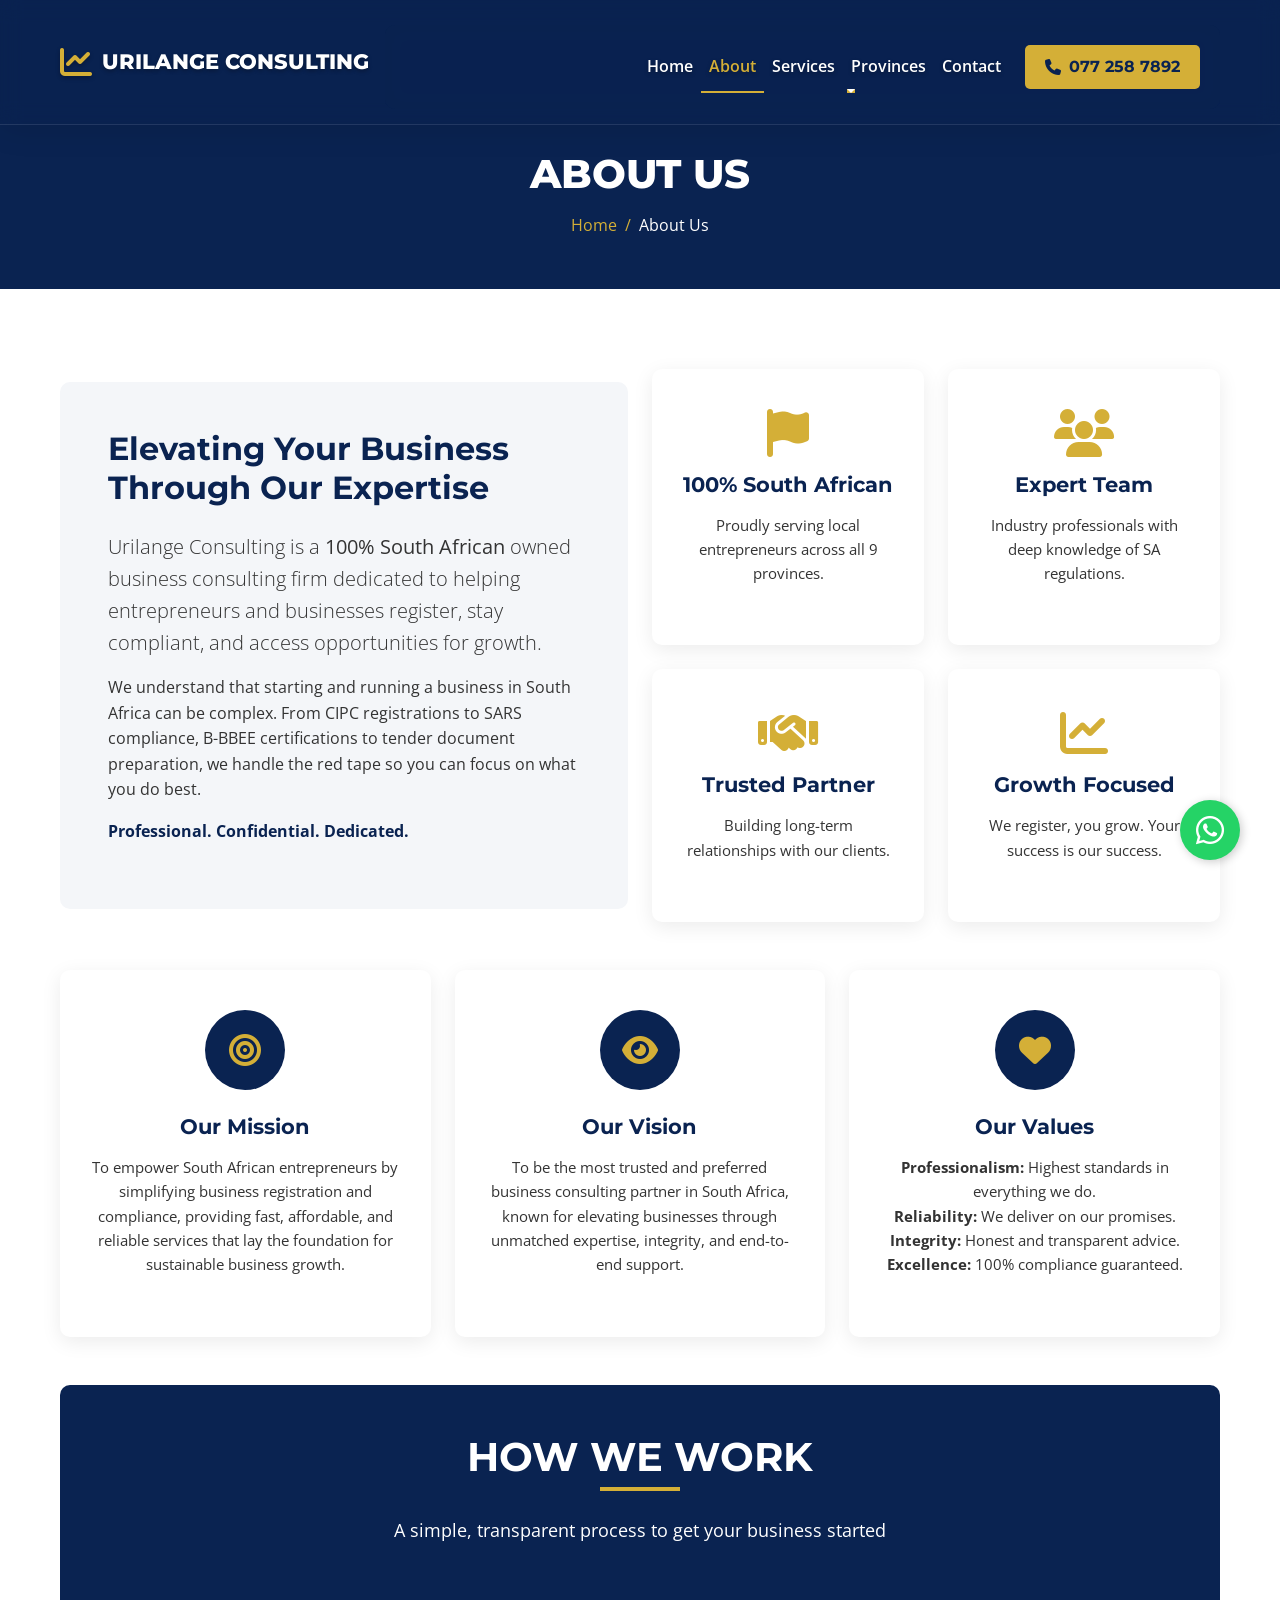
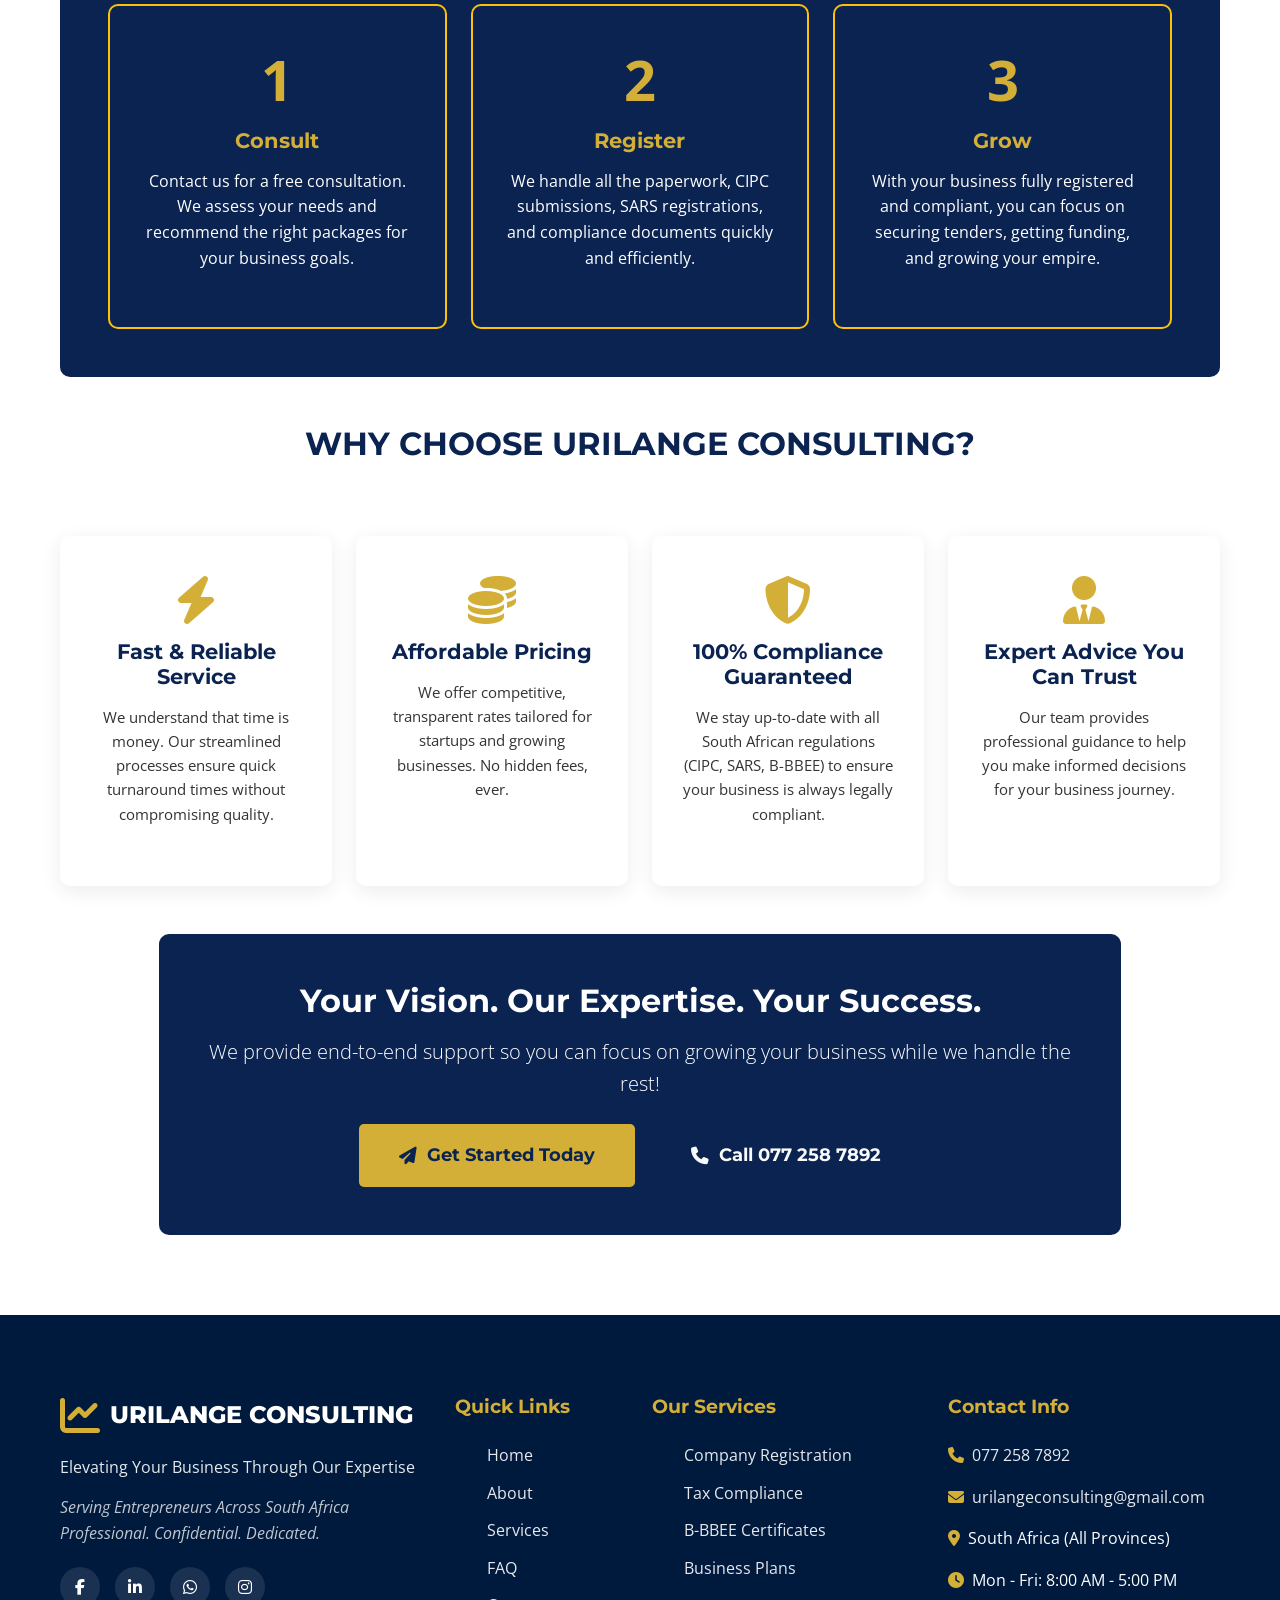
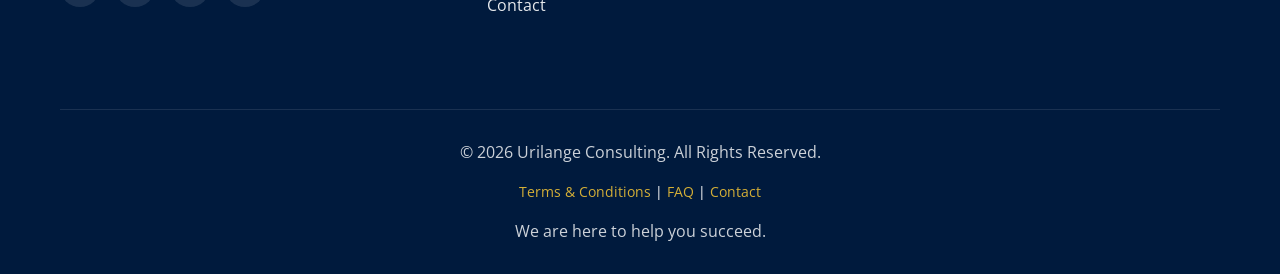
==== about.html @ 503725c0 "please update the demo website" ====
<!DOCTYPE html>
<html lang="en">
<head>
    <meta charset="UTF-8">
    <meta name="viewport" content="width=device-width, initial-scale=1.0">
    <meta name="description" content="About Urilange Consulting - 100% South African business registration experts. We help entrepreneurs start their businesses the right way with professional, reliable, and trusted services.">
    <meta name="keywords" content="about Urilange Consulting, South African business consultants, CIPC registration experts, business compliance South Africa, company registration history">
    <meta name="author" content="Urilange Consulting">
    <meta property="og:title" content="About Us | Urilange Consulting - Elevating Your Business">
    <meta property="og:description" content="100% South African. Professional. Reliable. Trusted. Learn how Urilange Consulting helps entrepreneurs start and grow their businesses.">
    <meta property="og:type" content="website">
    <meta property="og:url" content="https://www.urilangeconsulting.co.za/about.html">
    <link rel="canonical" href="https://www.urilangeconsulting.co.za/about.html">
    <title>About Us | Urilange Consulting - Elevating Your Business Through Expertise</title>
    <link href="https://fonts.googleapis.com/css2?family=Montserrat:wght@400;600;700;800&family=Open+Sans:wght@400;600&display=swap" rel="stylesheet">
    <link rel="stylesheet" href="css/bootstrap.min.css">
    <link rel="stylesheet" href="css/animate.min.css">
    <link rel="stylesheet" href="https://cdnjs.cloudflare.com/ajax/libs/font-awesome/6.4.0/css/all.min.css">
    <link rel="stylesheet" href="css/style.css">
</head>
<body>
    <!-- Navigation -->
    <nav class="navbar navbar-expand-lg fixed-top">
        <div class="container">
            <a class="navbar-brand" href="index.html">
                <i class="fas fa-chart-line"></i>
                URILANGE CONSULTING
            </a>
            <button class="navbar-toggler" type="button" data-bs-toggle="collapse" data-bs-target="#navbarNav">
                <span class="navbar-toggler-icon" style="filter: invert(1);"></span>
            </button>
            <div class="collapse navbar-collapse" id="navbarNav">
                <ul class="navbar-nav ms-auto align-items-center">
                    <li class="nav-item"><a class="nav-link" href="index.html">Home</a></li>
                    <li class="nav-item"><a class="nav-link active" href="about.html">About</a></li>
                    <li class="nav-item"><a class="nav-link" href="services.html">Services</a></li>
                    <li class="nav-item dropdown">
                        <a class="nav-link dropdown-toggle" href="#" role="button" data-bs-toggle="dropdown">Provinces</a>
                        <ul class="dropdown-menu">
                            <li><a class="dropdown-item" href="provinces/eastern-cape.html">Eastern Cape</a></li>
                            <li><a class="dropdown-item" href="provinces/free-state.html">Free State</a></li>
                            <li><a class="dropdown-item" href="provinces/gauteng.html">Gauteng</a></li>
                            <li><a class="dropdown-item" href="provinces/kwazulu-natal.html">KwaZulu-Natal</a></li>
                            <li><a class="dropdown-item" href="provinces/limpopo.html">Limpopo</a></li>
                            <li><a class="dropdown-item" href="provinces/mpumalanga.html">Mpumalanga</a></li>
                            <li><a class="dropdown-item" href="provinces/northern-cape.html">Northern Cape</a></li>
                            <li><a class="dropdown-item" href="provinces/north-west.html">North West</a></li>
                            <li><a class="dropdown-item" href="provinces/western-cape.html">Western Cape</a></li>
                        </ul>
                    </li>
                    <li class="nav-item"><a class="nav-link" href="contact.html">Contact</a></li>
                    <li class="nav-item ms-lg-3">
                        <a href="tel:0772587892" class="btn btn-gold"><i class="fas fa-phone"></i> 077 258 7892</a>
                    </li>
                </ul>
            </div>
        </div>
    </nav>

    <!-- Breadcrumb Section -->
    <section class="breadcrumb-section">
        <div class="container">
            <h1>ABOUT US</h1>
            <nav aria-label="breadcrumb">
                <ol class="breadcrumb">
                    <li class="breadcrumb-item"><a href="index.html">Home</a></li>
                    <li class="breadcrumb-item active">About Us</li>
                </ol>
            </nav>
        </div>
    </section>

    <!-- Our Story Section -->
    <section class="page-content">
        <div class="container">
            <div class="row align-items-center mb-5">
                <div class="col-lg-6 wow fadeInLeft">
                    <div class="bg-light p-5 rounded h-100 d-flex flex-column justify-content-center">
                        <h2 class="text-primary mb-4">Elevating Your Business Through Our Expertise</h2>
                        <p class="lead mb-3">Urilange Consulting is a <strong>100% South African</strong> owned business consulting firm dedicated to helping entrepreneurs and businesses register, stay compliant, and access opportunities for growth.</p>
                        <p class="mb-3">We understand that starting and running a business in South Africa can be complex. From CIPC registrations to SARS compliance, B-BBEE certifications to tender document preparation, we handle the red tape so you can focus on what you do best.</p>
                        <p class="fw-bold text-primary">Professional. Confidential. Dedicated.</p>
                    </div>
                </div>
                <div class="col-lg-6 wow fadeInRight">
                    <div class="row g-4">
                        <div class="col-6">
                            <div class="service-card text-center h-100">
                                <i class="fas fa-flag fa-3x text-warning mb-3"></i>
                                <h4>100% South African</h4>
                                <p class="small">Proudly serving local entrepreneurs across all 9 provinces.</p>
                            </div>
                        </div>
                        <div class="col-6">
                            <div class="service-card text-center h-100">
                                <i class="fas fa-users fa-3x text-warning mb-3"></i>
                                <h4>Expert Team</h4>
                                <p class="small">Industry professionals with deep knowledge of SA regulations.</p>
                            </div>
                        </div>
                        <div class="col-6">
                            <div class="service-card text-center h-100">
                                <i class="fas fa-handshake fa-3x text-warning mb-3"></i>
                                <h4>Trusted Partner</h4>
                                <p class="small">Building long-term relationships with our clients.</p>
                            </div>
                        </div>
                        <div class="col-6">
                            <div class="service-card text-center h-100">
                                <i class="fas fa-chart-line fa-3x text-warning mb-3"></i>
                                <h4>Growth Focused</h4>
                                <p class="small">We register, you grow. Your success is our success.</p>
                            </div>
                        </div>
                    </div>
                </div>
            </div>

            <!-- Mission, Vision, Values -->
            <div class="row g-4 mb-5">
                <div class="col-lg-4 wow fadeInUp" data-wow-delay="0.1s">
                    <div class="service-card h-100 text-center">
                        <div class="service-icon mx-auto">
                            <i class="fas fa-bullseye"></i>
                        </div>
                        <h3>Our Mission</h3>
                        <p>To empower South African entrepreneurs by simplifying business registration and compliance, providing fast, affordable, and reliable services that lay the foundation for sustainable business growth.</p>
                    </div>
                </div>
                <div class="col-lg-4 wow fadeInUp" data-wow-delay="0.2s">
                    <div class="service-card h-100 text-center">
                        <div class="service-icon mx-auto">
                            <i class="fas fa-eye"></i>
                        </div>
                        <h3>Our Vision</h3>
                        <p>To be the most trusted and preferred business consulting partner in South Africa, known for elevating businesses through unmatched expertise, integrity, and end-to-end support.</p>
                    </div>
                </div>
                <div class="col-lg-4 wow fadeInUp" data-wow-delay="0.3s">
                    <div class="service-card h-100 text-center">
                        <div class="service-icon mx-auto">
                            <i class="fas fa-heart"></i>
                        </div>
                        <h3>Our Values</h3>
                        <p><strong>Professionalism:</strong> Highest standards in everything we do.<br><strong>Reliability:</strong> We deliver on our promises.<br><strong>Integrity:</strong> Honest and transparent advice.<br><strong>Excellence:</strong> 100% compliance guaranteed.</p>
                    </div>
                </div>
            </div>

            <!-- How It Works -->
            <div class="why-us-section rounded p-5 mb-5 wow fadeInUp">
                <div class="section-header">
                    <h2>HOW WE WORK</h2>
                    <p class="text-white">A simple, transparent process to get your business started</p>
                </div>
                <div class="row g-4">
                    <div class="col-md-4 text-center">
                        <div class="feature-box bg-transparent border-warning">
                            <span class="display-4 fw-bold text-warning">1</span>
                            <h3 class="mt-3">Consult</h3>
                            <p>Contact us for a free consultation. We assess your needs and recommend the right packages for your business goals.</p>
                        </div>
                    </div>
                    <div class="col-md-4 text-center">
                        <div class="feature-box bg-transparent border-warning">
                            <span class="display-4 fw-bold text-warning">2</span>
                            <h3 class="mt-3">Register</h3>
                            <p>We handle all the paperwork, CIPC submissions, SARS registrations, and compliance documents quickly and efficiently.</p>
                        </div>
                    </div>
                    <div class="col-md-4 text-center">
                        <div class="feature-box bg-transparent border-warning">
                            <span class="display-4 fw-bold text-warning">3</span>
                            <h3 class="mt-3">Grow</h3>
                            <p>With your business fully registered and compliant, you can focus on securing tenders, getting funding, and growing your empire.</p>
                        </div>
                    </div>
                </div>
            </div>

            <!-- Why Choose Us (Poster Pillars) -->
            <div class="row g-4 mb-5">
                <div class="col-12 text-center wow fadeInUp">
                    <h2 class="text-primary mb-5">WHY CHOOSE URILANGE CONSULTING?</h2>
                </div>
                <div class="col-lg-3 col-md-6 wow fadeInUp" data-wow-delay="0.1s">
                    <div class="service-card h-100">
                        <i class="fas fa-bolt fa-3x text-warning mb-3"></i>
                        <h4>Fast & Reliable Service</h4>
                        <p>We understand that time is money. Our streamlined processes ensure quick turnaround times without compromising quality.</p>
                    </div>
                </div>
                <div class="col-lg-3 col-md-6 wow fadeInUp" data-wow-delay="0.2s">
                    <div class="service-card h-100">
                        <i class="fas fa-coins fa-3x text-warning mb-3"></i>
                        <h4>Affordable Pricing</h4>
                        <p>We offer competitive, transparent rates tailored for startups and growing businesses. No hidden fees, ever.</p>
                    </div>
                </div>
                <div class="col-lg-3 col-md-6 wow fadeInUp" data-wow-delay="0.3s">
                    <div class="service-card h-100">
                        <i class="fas fa-shield-alt fa-3x text-warning mb-3"></i>
                        <h4>100% Compliance Guaranteed</h4>
                        <p>We stay up-to-date with all South African regulations (CIPC, SARS, B-BBEE) to ensure your business is always legally compliant.</p>
                    </div>
                </div>
                <div class="col-lg-3 col-md-6 wow fadeInUp" data-wow-delay="0.4s">
                    <div class="service-card h-100">
                        <i class="fas fa-user-tie fa-3x text-warning mb-3"></i>
                        <h4>Expert Advice You Can Trust</h4>
                        <p>Our team provides professional guidance to help you make informed decisions for your business journey.</p>
                    </div>
                </div>
            </div>

            <!-- CTA Banner -->
            <div class="row">
                <div class="col-lg-10 mx-auto text-center wow fadeInUp">
                    <div class="bg-primary text-white p-5 rounded">
                        <h2 class="mb-3">Your Vision. Our Expertise. Your Success.</h2>
                        <p class="lead mb-4">We provide end-to-end support so you can focus on growing your business while we handle the rest!</p>
                        <div class="d-flex justify-content-center gap-3 flex-wrap">
                            <a href="contact.html" class="btn btn-gold btn-lg">
                                <i class="fas fa-paper-plane"></i> Get Started Today
                            </a>
                            <a href="tel:0772587892" class="btn btn-outline-light btn-lg">
                                <i class="fas fa-phone"></i> Call 077 258 7892
                            </a>
                        </div>
                    </div>
                </div>
            </div>
        </div>
    </section>

    <!-- Footer -->
<footer class="footer">
    <div class="container">
        <div class="row">
            <div class="col-lg-4 col-md-6 mb-4 mb-lg-0">
                <div class="footer-logo">
                    <i class="fas fa-chart-line"></i>
                    URILANGE CONSULTING
                </div>
                <p>Elevating Your Business Through Our Expertise</p>
                <p class="fst-italic opacity-75">Serving Entrepreneurs Across South Africa<br>Professional. Confidential. Dedicated.</p>
                <div class="social-links">
                    <a href="#"><i class="fab fa-facebook-f"></i></a>
                    <a href="#"><i class="fab fa-linkedin-in"></i></a>
                    <a href="#"><i class="fab fa-whatsapp"></i></a>
                    <a href="#"><i class="fab fa-instagram"></i></a>
                </div>
            </div>
            <div class="col-lg-2 col-md-6 mb-4 mb-lg-0">
                <h4>Quick Links</h4>
                <ul>
                    <li><a href="index.html">Home</a></li>
                    <li><a href="about.html">About</a></li>
                    <li><a href="services.html">Services</a></li>
                    <li><a href="faq.html">FAQ</a></li>
                    <li><a href="contact.html">Contact</a></li>
                </ul>
            </div>
            <div class="col-lg-3 col-md-6 mb-4 mb-lg-0">
                <h4>Our Services</h4>
                <ul>
                    <li><a href="services.html">Company Registration</a></li>
                    <li><a href="services.html">Tax Compliance</a></li>
                    <li><a href="services.html">B-BBEE Certificates</a></li>
                    <li><a href="services.html">Business Plans</a></li>
                </ul>
            </div>
            <div class="col-lg-3 col-md-6">
                <h4>Contact Info</h4>
                <ul class="list-unstyled">
                    <li class="mb-3"><i class="fas fa-phone text-warning me-2"></i><a href="tel:0772587892" class="text-white">077 258 7892</a></li>
                    <li class="mb-3"><i class="fas fa-envelope text-warning me-2"></i><a href="mailto:urilangeconsulting@gmail.com" class="text-white">urilangeconsulting@gmail.com</a></li>
                    <li class="mb-3"><i class="fas fa-map-marker-alt text-warning me-2"></i><span>South Africa (All Provinces)</span></li>
                    <li><i class="fas fa-clock text-warning me-2"></i><span>Mon - Fri: 8:00 AM - 5:00 PM</span></li>
                </ul>
            </div>
        </div>
        <div class="footer-bottom">
            <p>&copy; 2026 Urilange Consulting. All Rights Reserved.</p>
            <div class="footer-legal-links">
                <a href="terms.html">Terms & Conditions</a> | 
                <a href="faq.html">FAQ</a> | 
                <a href="contact.html">Contact</a>
            </div>
            <p class="mb-0">We are here to help you succeed.</p>
        </div>
    </div>
</footer>

<!-- Floating WhatsApp Button -->
<a href="https://wa.me/27772587892" class="whatsapp-float" target="_blank" rel="noopener noreferrer" aria-label="Chat on WhatsApp">
    <i class="fab fa-whatsapp"></i>
</a>

    <script src="js/bootstrap.bundle.min.js"></script>
    <script src="js/wow.min.js"></script>
    <script src="js/main.js"></script>
</body>
</html>
---- css/style.css ----
/* ===== CSS VARIABLES ===== */
:root {
    --primary-blue: #0A2351;
    --dark-blue: #001a3d;
    --light-blue: #1a4a8d;
    --gold: #D4AF37;
    --gold-light: #F2A900;
    --white: #FFFFFF;
    --light-gray: #F4F6F9;
    --dark-gray: #1a1a1a;
    --text-gray: #333333;
    --transition: all 0.3s ease;
}

/* ===== RESET & BASE STYLES ===== */
* {
    margin: 0;
    padding: 0;
    box-sizing: border-box;
}

html {
    scroll-behavior: smooth;
}

body {
    font-family: 'Open Sans', sans-serif;
    color: var(--text-gray);
    line-height: 1.6;
    overflow-x: hidden;
}

h1, h2, h3, h4, h5, h6 {
    font-family: 'Montserrat', sans-serif;
    font-weight: 700;
    line-height: 1.2;
}

a {
    text-decoration: none;
    color: inherit;
    transition: var(--transition);
}

img {
    max-width: 100%;
    height: auto;
}

.container {
    max-width: 1200px;
    margin: 0 auto;
    padding: 0 20px;
}

/* ===== GLASS NAVIGATION BAR ===== */
.navbar {
    position: fixed;
    top: 0;
    left: 0;
    right: 0;
    background: rgba(10, 35, 81, 0.3);
    backdrop-filter: blur(10px);
    -webkit-backdrop-filter: blur(10px);
    border-bottom: 1px solid rgba(255, 255, 255, 0.1);
    padding: 15px 0;
    z-index: 1000;
    box-shadow: 0 4px 30px rgba(0, 0, 0, 0.1);
    transition: all 0.3s ease;
}

.navbar.scrolled {
    background: rgba(10, 35, 81, 0.85);
    backdrop-filter: blur(15px);
    -webkit-backdrop-filter: blur(15px);
    padding: 10px 0;
    box-shadow: 0 4px 30px rgba(0, 0, 0, 0.2);
}

.navbar .container {
    display: flex;
    justify-content: space-between;
    align-items: center;
}

.navbar .navbar-brand,
.navbar .nav-link {
    color: var(--white) !important;
    text-shadow: 0 2px 4px rgba(0, 0, 0, 0.3);
    font-weight: 600;
    transition: var(--transition);
    position: relative;
}

.navbar .navbar-brand {
    display: flex;
    align-items: center;
    gap: 10px;
    font-family: 'Montserrat', sans-serif;
    font-weight: 800;
    font-size: 1.3rem;
}

.navbar .navbar-brand i {
    color: var(--gold);
    font-size: 2rem;
}

.navbar .nav-link:hover,
.navbar .nav-link.active {
    color: var(--gold) !important;
}

.navbar .nav-link::after {
    content: '';
    position: absolute;
    bottom: -5px;
    left: 0;
    width: 0;
    height: 2px;
    background: var(--gold);
    transition: var(--transition);
}

.navbar .nav-link:hover::after,
.navbar .nav-link.active::after {
    width: 100%;
}

.navbar .btn-gold {
    background: var(--gold);
    color: var(--primary-blue) !important;
    padding: 10px 20px;
    border-radius: 5px;
    font-weight: 700;
    display: flex;
    align-items: center;
    gap: 8px;
    transition: var(--transition);
    text-shadow: none;
}

.navbar .btn-gold:hover {
    background: var(--gold-light);
    transform: translateY(-2px);
}

.navbar .navbar-toggler {
    border: none;
    padding: 0;
}

.navbar .navbar-toggler:focus {
    box-shadow: none;
}

.navbar-collapse {
    background: rgba(10, 35, 81, 0.95);
    backdrop-filter: blur(10px);
    -webkit-backdrop-filter: blur(10px);
    border-radius: 10px;
    margin-top: 10px;
    padding: 20px;
}

.nav-links {
    display: flex;
    list-style: none;
    gap: 30px;
    margin: 0;
    padding: 0;
}

/* ===== HERO SECTION ===== */
.hero-section {
    position: relative;
    min-height: 100vh;
    display: flex;
    align-items: center;
    justify-content: center;
    overflow: hidden;
    padding: 120px 0 80px;
}

.hero-video {
    position: absolute;
    top: 0;
    left: 0;
    width: 100%;
    height: 100%;
    object-fit: cover;
    z-index: -2;
}

.hero-overlay {
    position: absolute;
    top: 0;
    left: 0;
    width: 100%;
    height: 100%;
    background: linear-gradient(135deg, rgba(10, 35, 81, 0.95) 0%, rgba(0, 26, 61, 0.9) 100%);
    z-index: -1;
}

.hero-content {
    text-align: center;
    color: var(--white);
    padding: 20px;
    max-width: 900px;
    animation: fadeInUp 1s ease;
}

.hero-badge {
    display: inline-flex;
    align-items: center;
    gap: 10px;
    background: rgba(212, 175, 55, 0.2);
    border: 2px solid var(--gold);
    padding: 8px 20px;
    border-radius: 50px;
    margin-bottom: 30px;
    font-weight: 700;
    font-size: 0.9rem;
}

.flag-icon {
    width: 30px;
    border-radius: 50%;
}

.hero-title {
    font-size: 3.5rem;
    font-weight: 800;
    margin-bottom: 20px;
    text-transform: uppercase;
    line-height: 1.2;
}

.text-blue {
    color: var(--white);
}

.text-gold {
    color: var(--gold);
}

.hero-subtitle {
    font-size: 1.8rem;
    font-weight: 600;
    color: var(--gold);
    margin-bottom: 15px;
}

.hero-tagline {
    font-size: 1.2rem;
    margin-bottom: 40px;
    opacity: 0.9;
}

.hero-buttons {
    display: flex;
    gap: 20px;
    justify-content: center;
    flex-wrap: wrap;
}

.hero-stats {
    display: flex;
    gap: 40px;
    margin-top: 50px;
    flex-wrap: wrap;
    justify-content: center;
}

.stat-item {
    text-align: center;
}

.stat-number {
    font-size: 2.5rem;
    font-weight: 800;
    color: var(--gold);
    display: block;
}

.stat-label {
    font-size: 0.9rem;
    opacity: 0.9;
}

.hero-scroll {
    position: absolute;
    bottom: 30px;
    left: 50%;
    transform: translateX(-50%);
    animation: bounce 2s infinite;
}

.hero-scroll i {
    color: var(--gold);
    font-size: 2rem;
}

/* ===== BREADCRUMB SECTION ===== */
.breadcrumb-section {
    background: var(--primary-blue);
    padding: 150px 0 50px;
    color: var(--white);
    text-align: center;
    position: relative;
    background-size: cover;
    background-position: center;
    background-attachment: fixed;
}

.breadcrumb-section h1 {
    font-size: 2.5rem;
    margin-bottom: 15px;
    font-weight: 800;
}

.breadcrumb {
    justify-content: center;
    margin-bottom: 0;
    background: transparent;
    padding: 0;
}

.breadcrumb-item a {
    color: var(--gold);
}

.breadcrumb-item.active {
    color: var(--white);
}

.breadcrumb-item + .breadcrumb-item::before {
    color: var(--gold);
}

/* ===== PROVINCE COAT OF ARMS BADGES ===== */
.province-coat-of-arms {
    width: 120px;
    height: 120px;
    object-fit: contain;
    margin: 0 auto 20px;
    display: block;
    filter: drop-shadow(0 4px 6px rgba(0,0,0,0.1));
    transition: var(--transition);
}

.province-coat-of-arms:hover {
    transform: scale(1.05);
    filter: drop-shadow(0 8px 12px rgba(0,0,0,0.2));
}

.province-header-badge {
    display: flex;
    align-items: center;
    justify-content: center;
    gap: 20px;
    margin-bottom: 30px;
    flex-wrap: wrap;
}

.province-header-badge img {
    width: 80px;
    height: 80px;
    object-fit: contain;
}

.province-header-badge h2 {
    font-size: 2rem;
    color: var(--primary-blue);
    margin: 0;
}

/* ===== TRUST BANNER ===== */
.trust-banner {
    background: var(--gold);
    padding: 20px 0;
}

.trust-items {
    display: flex;
    justify-content: center;
    gap: 50px;
    flex-wrap: wrap;
}

.trust-item {
    display: flex;
    align-items: center;
    gap: 10px;
    color: var(--primary-blue);
    font-weight: 700;
}

.trust-item i {
    font-size: 1.5rem;
}

/* ===== INTRO SECTION ===== */
.intro {
    padding: 80px 0;
    background: var(--white);
}

.intro-content {
    text-align: center;
    max-width: 800px;
    margin: 0 auto;
}

.intro-content h2 {
    font-size: 2.5rem;
    color: var(--primary-blue);
    margin-bottom: 20px;
}

.intro-content p {
    font-size: 1.1rem;
    color: var(--text-gray);
}

/* ===== SERVICES SECTION ===== */
.services {
    padding: 100px 0;
    background: var(--light-gray);
}

.section-header {
    text-align: center;
    margin-bottom: 60px;
}

.section-header h2 {
    font-size: 2.5rem;
    color: var(--primary-blue);
    margin-bottom: 15px;
    position: relative;
    display: inline-block;
}

.section-header h2::after {
    content: '';
    position: absolute;
    bottom: -10px;
    left: 50%;
    transform: translateX(-50%);
    width: 80px;
    height: 4px;
    background: var(--gold);
}

.section-header p {
    font-size: 1.1rem;
    color: #666;
    max-width: 700px;
    margin: 20px auto 0;
}

.service-card {
    background: var(--white);
    border-radius: 10px;
    padding: 40px 30px;
    text-align: center;
    box-shadow: 0 5px 20px rgba(0,0,0,0.08);
    transition: var(--transition);
    height: 100%;
    border-bottom: 4px solid transparent;
}

.service-card:hover {
    transform: translateY(-10px);
    box-shadow: 0 15px 40px rgba(0,0,0,0.15);
    border-bottom-color: var(--gold);
}

.service-icon {
    width: 80px;
    height: 80px;
    background: var(--primary-blue);
    border-radius: 50%;
    display: flex;
    align-items: center;
    justify-content: center;
    margin: 0 auto 25px;
}

.service-icon i {
    color: var(--gold);
    font-size: 2rem;
}

.service-card h3,
.service-card h4 {
    font-size: 1.3rem;
    color: var(--primary-blue);
    margin-bottom: 15px;
}

.service-card p {
    font-size: 0.95rem;
    color: var(--text-gray);
}

/* ===== PROVINCES SECTION - FIXED ===== */
.province-card {
    background: var(--white);
    border-radius: 10px;
    overflow: hidden;
    box-shadow: 0 5px 20px rgba(0,0,0,0.08);
    transition: var(--transition);
    height: 100%;
}

.province-card:hover {
    transform: translateY(-5px);
    box-shadow: 0 15px 40px rgba(0,0,0,0.15);
}

/* Updated province image container - taller to fit shield shape */
.province-img {
    height: 260px;
    background: linear-gradient(135deg, var(--primary-blue), var(--light-blue));
    display: flex;
    align-items: center;
    justify-content: center;
    color: var(--white);
    position: relative;
    overflow: hidden;
    padding: 20px;
}

/* FIXED: Province coat images - full size, no distortion */
.province-img .province-coat {
    max-width: 100%;
    max-height: 100%;
    width: auto;
    height: auto;
    object-fit: contain;
    filter: drop-shadow(0 4px 8px rgba(0,0,0,0.4));
    transition: transform 0.3s ease;
}

.province-img:hover .province-coat {
    transform: scale(1.1);
}

.province-content {
    padding: 30px;
}

.province-content h3 {
    color: var(--primary-blue);
    margin-bottom: 15px;
    font-size: 1.5rem;
}

.province-content p {
    margin-bottom: 20px;
    color: #666;
}

.town-list {
    list-style: none;
    margin-bottom: 20px;
}

.town-list li {
    padding: 5px 0;
    color: #555;
    font-size: 0.9rem;
}

.town-list li::before {
    content: '✓';
    color: var(--gold);
    font-weight: bold;
    margin-right: 10px;
}

/* ===== WHY CHOOSE US ===== */
.why-us-section {
    background: var(--primary-blue);
    color: var(--white);
    padding: 100px 0;
}

.why-us-section .section-header h2 {
    color: var(--white);
}

.why-us-section .section-header h2::after {
    background: var(--gold);
}

.why-us-section .section-header p {
    color: rgba(255,255,255,0.9);
}

.feature-box {
    text-align: center;
    padding: 40px 30px;
    background: rgba(255,255,255,0.05);
    border-radius: 10px;
    border: 2px solid rgba(212, 175, 55, 0.3);
    transition: var(--transition);
    height: 100%;
}

.feature-box:hover {
    background: rgba(255,255,255,0.1);
    border-color: var(--gold);
    transform: translateY(-5px);
}

.feature-box i {
    font-size: 3rem;
    color: var(--gold);
    margin-bottom: 20px;
}

.feature-box h3 {
    color: var(--gold);
    margin-bottom: 15px;
    font-size: 1.3rem;
}

/* ===== CTA SECTION ===== */
.cta-section {
    background: linear-gradient(135deg, var(--gold) 0%, var(--gold-light) 100%);
    padding: 100px 0;
    text-align: center;
    color: var(--primary-blue);
}

.cta-section h2 {
    font-size: 3rem;
    margin-bottom: 20px;
    font-weight: 800;
}

.cta-section p {
    font-size: 1.3rem;
    margin-bottom: 40px;
    font-weight: 600;
}

/* ===== CONTACT SECTION ===== */
.contact {
    padding: 100px 0;
    background: var(--white);
}

.contact-grid {
    display: grid;
    grid-template-columns: 1fr 1.5fr;
    gap: 60px;
    margin-top: 50px;
}

.contact-info-box {
    background: var(--light-gray);
    padding: 30px;
    border-radius: 10px;
    margin-bottom: 30px;
    text-align: center;
    transition: var(--transition);
}

.contact-info-box:hover {
    background: var(--primary-blue);
    color: var(--white);
    transform: translateY(-5px);
}

.contact-info-box:hover i {
    color: var(--gold);
}

.contact-info-box i {
    font-size: 2.5rem;
    color: var(--gold);
    margin-bottom: 15px;
    display: block;
}

.contact-info-box h3 {
    color: var(--primary-blue);
    margin-bottom: 10px;
    font-size: 1.2rem;
}

.contact-info-box:hover h3 {
    color: var(--white);
}

.contact-info-box a,
.contact-info-box p {
    font-size: 1rem;
    font-weight: 600;
}

.contact-form {
    background: var(--light-gray);
    padding: 40px;
    border-radius: 10px;
    box-shadow: 0 5px 20px rgba(0,0,0,0.08);
}

.contact-form h3 {
    color: var(--primary-blue);
    margin-bottom: 25px;
}

.form-control {
    padding: 15px;
    border: 2px solid #ddd;
    border-radius: 5px;
    margin-bottom: 20px;
    font-size: 1rem;
    transition: var(--transition);
    width: 100%;
}

.form-control:focus {
    border-color: var(--gold);
    box-shadow: 0 0 0 0.2rem rgba(212, 175, 55, 0.25);
    outline: none;
}

textarea.form-control {
    resize: vertical;
    min-height: 120px;
}

/* ===== FOOTER ===== */
.footer {
    background: var(--dark-blue);
    color: var(--white);
    padding: 80px 0 30px;
}

.footer-logo {
    display: flex;
    align-items: center;
    gap: 10px;
    font-family: 'Montserrat', sans-serif;
    font-weight: 800;
    font-size: 1.5rem;
    margin-bottom: 20px;
}

.footer-logo i {
    color: var(--gold);
    font-size: 2.5rem;
}

.footer p {
    opacity: 0.9;
    margin-bottom: 15px;
}

.footer-tagline {
    font-style: italic;
    opacity: 0.8;
}

.footer h4 {
    color: var(--gold);
    margin-bottom: 25px;
    font-size: 1.2rem;
}

.footer ul {
    list-style: none;
}

.footer ul li {
    margin-bottom: 12px;
}

.footer ul li a {
    opacity: 0.9;
    transition: var(--transition);
}

.footer ul li a:hover {
    color: var(--gold);
    padding-left: 5px;
}

.contact-list li {
    display: flex;
    align-items: center;
    gap: 10px;
    margin-bottom: 15px;
}

.contact-list i {
    color: var(--gold);
    width: 20px;
}

.social-links {
    display: flex;
    gap: 15px;
    margin-top: 20px;
}

.social-links a {
    width: 40px;
    height: 40px;
    background: rgba(255,255,255,0.1);
    border-radius: 50%;
    display: flex;
    align-items: center;
    justify-content: center;
    transition: var(--transition);
}

.social-links a:hover {
    background: var(--gold);
    color: var(--primary-blue);
    transform: translateY(-3px);
}

.footer-bottom {
    text-align: center;
    padding-top: 30px;
    border-top: 1px solid rgba(255,255,255,0.1);
    margin-top: 50px;
}

.footer-bottom p {
    opacity: 0.8;
    margin-bottom: 5px;
}

/* ===== BUTTONS ===== */
.btn {
    display: inline-flex;
    align-items: center;
    gap: 10px;
    padding: 15px 35px;
    border-radius: 5px;
    font-family: 'Montserrat', sans-serif;
    font-weight: 700;
    font-size: 1rem;
    transition: var(--transition);
    border: none;
    cursor: pointer;
}

.btn-lg {
    padding: 18px 40px;
    font-size: 1.1rem;
}

.btn-sm {
    padding: 10px 20px;
    font-size: 0.9rem;
}

.btn-gold {
    background: var(--gold);
    color: var(--primary-blue);
}

.btn-gold:hover {
    background: var(--gold-light);
    transform: translateY(-3px);
    box-shadow: 0 10px 25px rgba(212, 175, 55, 0.4);
    color: var(--primary-blue);
}

.btn-outline {
    background: transparent;
    color: var(--white);
    border: 2px solid var(--white);
}

.btn-outline:hover {
    background: var(--white);
    color: var(--primary-blue);
}

.btn-white {
    background: var(--white);
    color: var(--primary-blue);
}

.btn-white:hover {
    background: var(--light-gray);
    transform: translateY(-3px);
}

.btn-outline-primary {
    background: transparent;
    color: var(--primary-blue);
    border: 2px solid var(--primary-blue);
}

.btn-outline-primary:hover {
    background: var(--primary-blue);
    color: var(--white);
}

.btn-primary {
    background: var(--primary-blue);
    color: var(--white);
}

.btn-primary:hover {
    background: var(--dark-blue);
    color: var(--white);
}

.btn-full {
    width: 100%;
    justify-content: center;
}

/* ===== PAGE CONTENT ===== */
.page-content {
    padding: 80px 0;
}

/* ===== PROVINCE SPECIFIC HERO BACKGROUNDS ===== */
.breadcrumb-eastern-cape {
    background: linear-gradient(135deg, rgba(10, 35, 81, 0.85) 0%, rgba(0, 26, 61, 0.9) 100%),
                url('../images/provinces/eastern-cape-bg.jpg');
}

.breadcrumb-free-state {
    background: linear-gradient(135deg, rgba(10, 35, 81, 0.85) 0%, rgba(0, 26, 61, 0.9) 100%),
                url('../images/provinces/free-state-bg.jpg');
}

.breadcrumb-gauteng {
    background: linear-gradient(135deg, rgba(10, 35, 81, 0.85) 0%, rgba(0, 26, 61, 0.9) 100%),
                url('../images/provinces/gauteng-bg.jpg');
}

.breadcrumb-kwazulu-natal {
    background: linear-gradient(135deg, rgba(10, 35, 81, 0.85) 0%, rgba(0, 26, 61, 0.9) 100%),
                url('../images/provinces/kwazulu-natal-bg.jpg');
}

.breadcrumb-limpopo {
    background: linear-gradient(135deg, rgba(10, 35, 81, 0.85) 0%, rgba(0, 26, 61, 0.9) 100%),
                url('../images/provinces/limpopo-bg.jpg');
}

.breadcrumb-mpumalanga {
    background: linear-gradient(135deg, rgba(10, 35, 81, 0.85) 0%, rgba(0, 26, 61, 0.9) 100%),
                url('../images/provinces/mpumalanga-bg.jpg');
}

.breadcrumb-northern-cape {
    background: linear-gradient(135deg, rgba(10, 35, 81, 0.85) 0%, rgba(0, 26, 61, 0.9) 100%),
                url('../images/provinces/northern-cape-bg.jpg');
}

.breadcrumb-north-west {
    background: linear-gradient(135deg, rgba(10, 35, 81, 0.85) 0%, rgba(0, 26, 61, 0.9) 100%),
                url('../images/provinces/north-west-bg.jpg');
}

.breadcrumb-western-cape {
    background: linear-gradient(135deg, rgba(10, 35, 81, 0.85) 0%, rgba(0, 26, 61, 0.9) 100%),
                url('../images/provinces/western-cape-bg.jpg');
}

.breadcrumb-eastern-cape,
.breadcrumb-free-state,
.breadcrumb-gauteng,
.breadcrumb-kwazulu-natal,
.breadcrumb-limpopo,
.breadcrumb-mpumalanga,
.breadcrumb-northern-cape,
.breadcrumb-north-west,
.breadcrumb-western-cape {
    background-size: cover;
    background-position: center;
    background-attachment: fixed;
}

/* ===== ANIMATIONS ===== */
@keyframes fadeInUp {
    from {
        opacity: 0;
        transform: translateY(30px);
    }
    to {
        opacity: 1;
        transform: translateY(0);
    }
}

@keyframes bounce {
    0%, 20%, 50%, 80%, 100% {
        transform: translateX(-50%) translateY(0);
    }
    40% {
        transform: translateX(-50%) translateY(-10px);
    }
    60% {
        transform: translateX(-50%) translateY(-5px);
    }
}

/* ===== RESPONSIVE DESIGN ===== */
@media (max-width: 992px) {
    .nav-links {
        position: fixed;
        top: 70px;
        left: -100%;
        width: 100%;
        height: calc(100vh - 70px);
        background: rgba(10, 35, 81, 0.98);
        backdrop-filter: blur(10px);
        -webkit-backdrop-filter: blur(10px);
        flex-direction: column;
        align-items: center;
        padding: 50px 0;
        transition: var(--transition);
    }

    .nav-links.active {
        left: 0;
    }

    .navbar .navbar-toggler {
        display: block;
    }

    .hero-title {
        font-size: 2.5rem;
    }

    .hero-subtitle {
        font-size: 1.4rem;
    }

    .contact-grid {
        grid-template-columns: 1fr;
    }
}

@media (max-width: 768px) {
    .hero-title {
        font-size: 2rem;
    }

    .hero-subtitle {
        font-size: 1.1rem;
    }

    .section-header h2 {
        font-size: 2rem;
    }

    .cta-section h2 {
        font-size: 2rem;
    }

    .hero-stats {
        gap: 20px;
    }

    .stat-number {
        font-size: 2rem;
    }

    .province-header-badge h2 {
        font-size: 1.5rem;
    }
}

@media (max-width: 480px) {
    .hero-title {
        font-size: 1.6rem;
    }

    .hero-buttons {
        flex-direction: column;
        width: 100%;
    }

    .hero-buttons .btn {
        width: 100%;
        justify-content: center;
    }

    .btn-lg {
        padding: 15px 25px;
        font-size: 0.95rem;
    }
}

/* ===== UTILITY CLASSES ===== */
.bg-light {
    background-color: var(--light-gray) !important;
}

.bg-primary {
    background-color: var(--primary-blue) !important;
}

.bg-warning {
    background-color: var(--gold) !important;
}

.text-primary {
    color: var(--primary-blue) !important;
}

.text-warning {
    color: var(--gold) !important;
}

.text-white {
    color: var(--white) !important;
}

.fw-bold {
    font-weight: 700 !important;
}

.fst-italic {
    font-style: italic !important;
}

.rounded {
    border-radius: 10px !important;
}

.shadow {
    box-shadow: 0 5px 20px rgba(0,0,0,0.1) !important;
}

.py-5 {
    padding-top: 3rem !important;
    padding-bottom: 3rem !important;
}

.mb-0 { margin-bottom: 0 !important; }
.mb-2 { margin-bottom: 0.5rem !important; }
.mb-3 { margin-bottom: 1rem !important; }
.mb-4 { margin-bottom: 1.5rem !important; }
.mb-5 { margin-bottom: 3rem !important; }
.mt-3 { margin-top: 1rem !important; }
.mt-5 { margin-top: 3rem !important; }
.me-2 { margin-right: 0.5rem !important; }
.me-3 { margin-right: 1rem !important; }
.ms-2 { margin-left: 0.5rem !important; }
.p-5 { padding: 3rem !important; }

/* ===== FLOATING WHATSAPP BUTTON ===== */
.whatsapp-float {
    position: fixed;
    width: 60px;
    height: 60px;
    bottom: 40px;
    right: 40px;
    background-color: #25d366;
    color: #FFF;
    border-radius: 50px;
    text-align: center;
    font-size: 32px;
    box-shadow: 2px 2px 10px rgba(0,0,0,0.2);
    z-index: 9999; /* Ensures it stays on top of everything */
    display: flex;
    align-items: center;
    justify-content: center;
    transition: all 0.3s ease;
    text-decoration: none;
    animation: pulse-whatsapp 2s infinite;
}

.whatsapp-float:hover {
    background-color: #128C7E;
    color: #FFF;
    transform: scale(1.1);
    text-decoration: none;
}

/* Pulse Animation to draw attention */
@keyframes pulse-whatsapp {
    0% {
        box-shadow: 0 0 0 0 rgba(37, 211, 102, 0.7);
    }
    70% {
        box-shadow: 0 0 0 15px rgba(37, 211, 102, 0);
    }
    100% {
        box-shadow: 0 0 0 0 rgba(37, 211, 102, 0);
    }
}

/* Mobile adjustment */
@media (max-width: 768px) {
    .whatsapp-float {
        width: 55px;
        height: 55px;
        bottom: 20px;
        right: 20px;
        font-size: 28px;
    }
}

/* ===== REVIEWS/TESTIMONIALS SECTION (CAROUSEL) ===== */
.reviews-section {
    background: var(--light-gray);
    padding: 100px 0;
}

.reviews-swiper {
    max-width: 800px;
    margin: 0 auto;
    padding: 20px 0 80px; /* Extra padding for navigation */
}

.review-card {
    background: var(--white);
    border-radius: 15px;
    padding: 40px;
    box-shadow: 0 5px 20px rgba(0,0,0,0.08);
    border-left: 4px solid var(--gold);
    position: relative;
}

.review-card::before {
    content: '"';
    position: absolute;
    top: 30px;
    right: 40px;
    font-size: 100px;
    color: var(--gold);
    opacity: 0.15;
    font-family: Georgia, serif;
    line-height: 1;
}

.review-header {
    display: flex;
    align-items: center;
    gap: 20px;
    margin-bottom: 20px;
}

.reviewer-avatar {
    width: 70px;
    height: 70px;
    background: linear-gradient(135deg, var(--primary-blue), var(--light-blue));
    border-radius: 50%;
    display: flex;
    align-items: center;
    justify-content: center;
    color: var(--gold);
    font-size: 32px;
    flex-shrink: 0;
}

.reviewer-info h4 {
    color: var(--primary-blue);
    margin-bottom: 5px;
    font-size: 1.2rem;
}

.reviewer-location {
    color: #666;
    font-size: 0.9rem;
    margin: 0;
}

.reviewer-location i {
    color: var(--gold);
    margin-right: 5px;
}

.review-rating {
    margin-bottom: 20px;
}

.review-rating i {
    color: var(--gold);
    font-size: 1.1rem;
    margin-right: 3px;
}

.review-text {
    margin-bottom: 20px;
}

.review-text p {
    color: var(--text-gray);
    font-style: italic;
    line-height: 1.8;
    font-size: 1.05rem;
}

.review-date {
    color: #999;
    font-size: 0.9rem;
    border-top: 1px solid #eee;
    padding-top: 15px;
}

/* Swiper Navigation Buttons */
.swiper-button-next,
.swiper-button-prev {
    color: var(--primary-blue);
    background: var(--gold);
    width: 50px;
    height: 50px;
    border-radius: 50%;
    display: flex;
    align-items: center;
    justify-content: center;
    box-shadow: 0 4px 15px rgba(0,0,0,0.2);
    transition: var(--transition);
}

.swiper-button-next:hover,
.swiper-button-prev:hover {
    background: var(--gold-light);
    transform: scale(1.1);
}

.swiper-button-next::after,
.swiper-button-prev::after {
    font-size: 20px;
    font-weight: bold;
}

.swiper-button-next {
    right: 20px;
}

.swiper-button-prev {
    left: 20px;
}

/* Swiper Pagination */
.swiper-pagination {
    bottom: 20px !important;
}

.swiper-pagination-bullet {
    background: var(--primary-blue);
    opacity: 0.4;
    width: 12px;
    height: 12px;
}

.swiper-pagination-bullet-active {
    background: var(--gold);
    opacity: 1;
    width: 30px;
    border-radius: 6px;
    transition: width 0.3s ease;
}

/* Trust Stats */
.trust-stats {
    gap: 60px;
}

.trust-stat-item h3 {
    font-size: 2.5rem;
    font-weight: 800;
}

.trust-stat-item p {
    color: #666;
    font-size: 1rem;
}

/* Responsive */
@media (max-width: 768px) {
    .reviews-swiper {
        padding: 20px 0 100px;
    }
    
    .review-card {
        padding: 30px 25px;
    }
    
    .review-card::before {
        font-size: 60px;
        top: 20px;
        right: 20px;
    }
    
    .review-header {
        flex-direction: column;
        text-align: center;
    }
    
    .swiper-button-next,
    .swiper-button-prev {
        width: 40px;
        height: 40px;
    }
    
    .swiper-button-next::after,
    .swiper-button-prev::after {
        font-size: 16px;
    }
    
    .trust-stats {
        gap: 30px;
    }
    
    .trust-stat-item h3 {
        font-size: 2rem;
    }
}

/* ===== TERMS & CONDITIONS PAGE ===== */
.terms-intro {
    border-left: 4px solid var(--gold);
}

.terms-section h2 {
    border-bottom: 2px solid var(--light-gray);
    padding-bottom: 10px;
}

.terms-list {
    list-style: none;
    padding-left: 0;
}

.terms-list li {
    padding: 8px 0 8px 30px;
    position: relative;
    color: var(--text-gray);
}

.terms-list li::before {
    content: '✓';
    position: absolute;
    left: 0;
    color: var(--gold);
    font-weight: bold;
    font-size: 1.2rem;
}

/* ===== FAQ PAGE ===== */
.faq-intro {
    padding: 20px;
}

.faq-category {
    background: var(--white);
    border-radius: 15px;
    padding: 30px;
    box-shadow: 0 5px 20px rgba(0,0,0,0.08);
    margin-bottom: 30px;
}

.faq-category-title {
    color: var(--primary-blue);
    border-bottom: 3px solid var(--gold);
    padding-bottom: 15px;
    margin-bottom: 25px;
    font-size: 1.5rem;
}

/* Accordion Styling */
.accordion-item {
    border: 1px solid var(--light-gray);
    margin-bottom: 10px;
    border-radius: 8px !important;
    overflow: hidden;
}

.accordion-button {
    background: var(--light-gray);
    color: var(--primary-blue);
    font-weight: 600;
    padding: 18px 20px;
    font-family: 'Montserrat', sans-serif;
}

.accordion-button:not(.collapsed) {
    background: var(--primary-blue);
    color: var(--gold);
    box-shadow: none;
}

.accordion-button:focus {
    box-shadow: none;
    border-color: var(--gold);
}

.accordion-button::after {
    filter: brightness(0) invert(0);
}

.accordion-button:not(.collapsed)::after {
    filter: brightness(1) invert(0.8);
}

.accordion-body {
    padding: 20px;
    color: var(--text-gray);
    line-height: 1.7;
}

.accordion-body ul,
.accordion-body ol {
    padding-left: 20px;
}

.accordion-body li {
    margin-bottom: 8px;
}

/* Footer Legal Links */
.footer-legal-links {
    margin: 15px 0;
    font-size: 0.9rem;
}

.footer-legal-links a {
    color: var(--gold);
    text-decoration: none;
    transition: var(--transition);
}

.footer-legal-links a:hover {
    color: var(--gold-light);
    text-decoration: underline;
}

/* Responsive FAQ */
@media (max-width: 768px) {
    .faq-category {
        padding: 20px;
    }
    
    .faq-category-title {
        font-size: 1.3rem;
    }
    
    .accordion-button {
        font-size: 0.95rem;
        padding: 15px;
    }
}
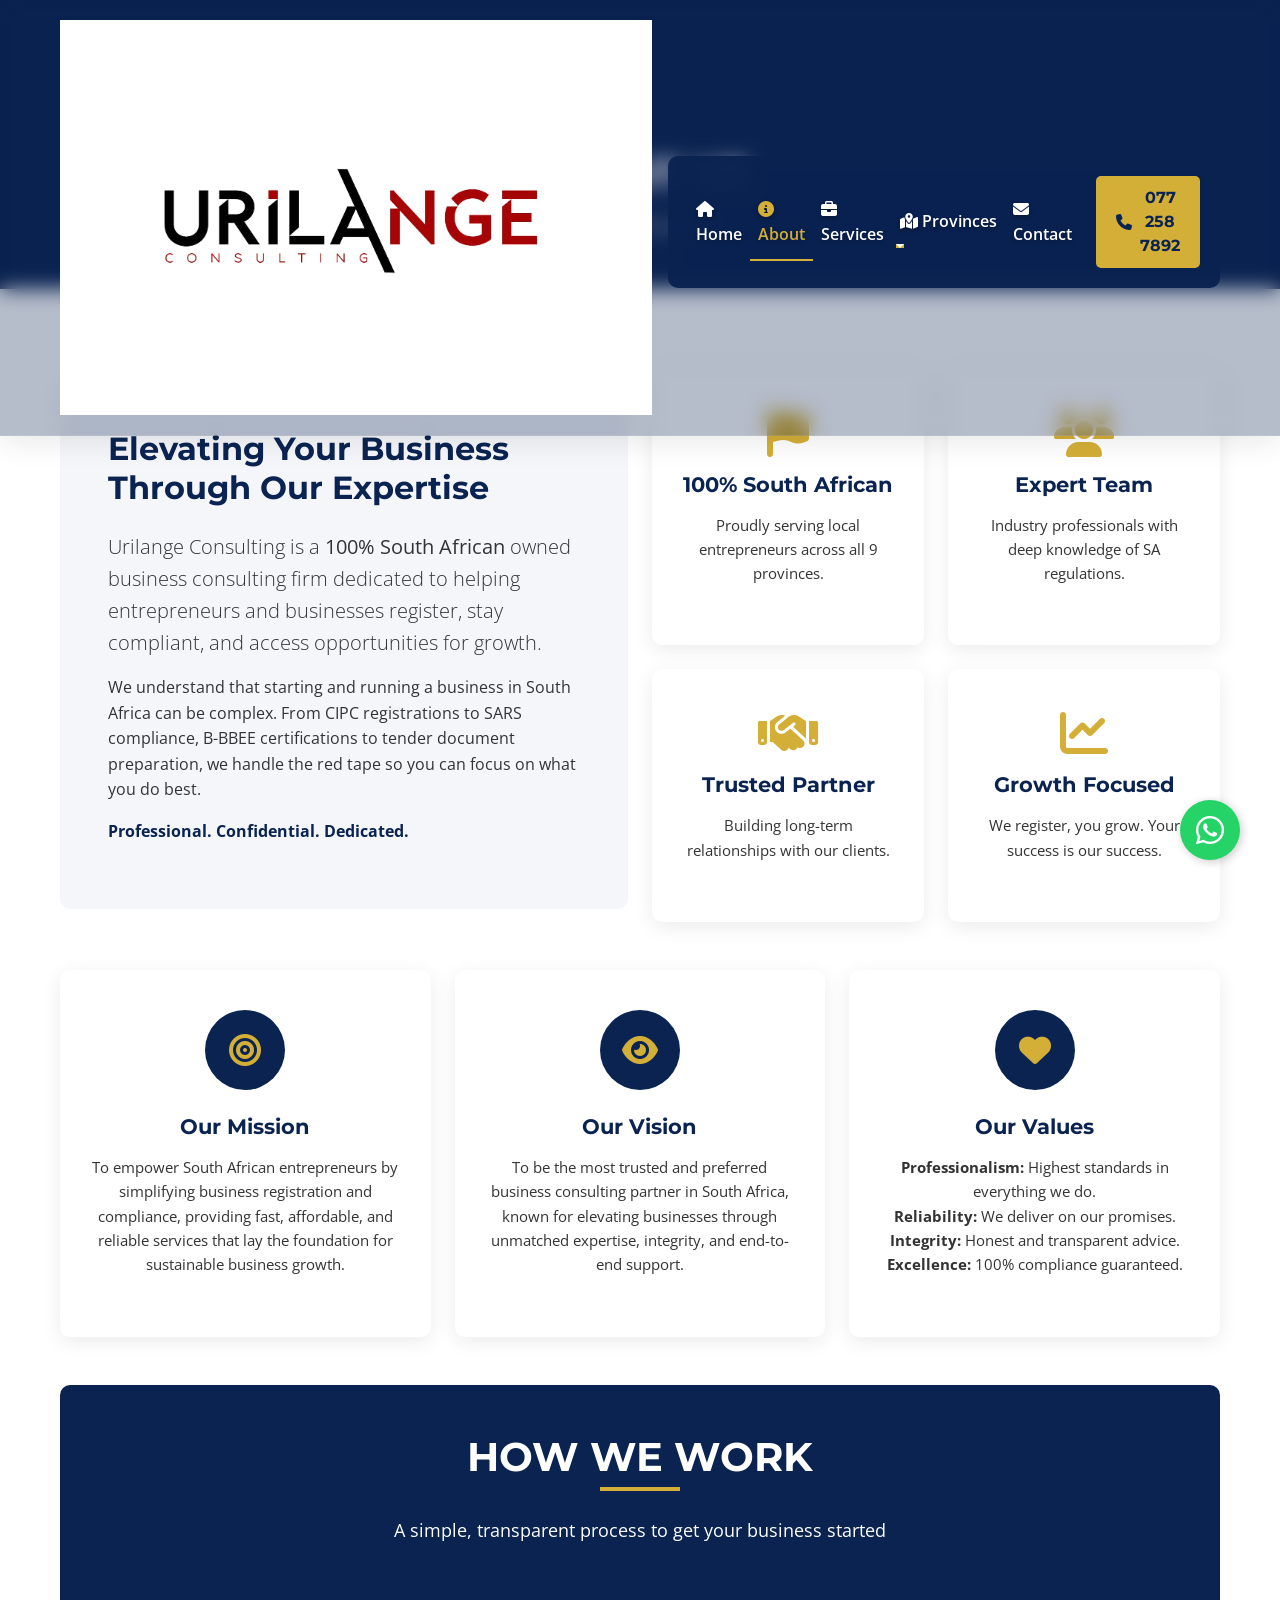
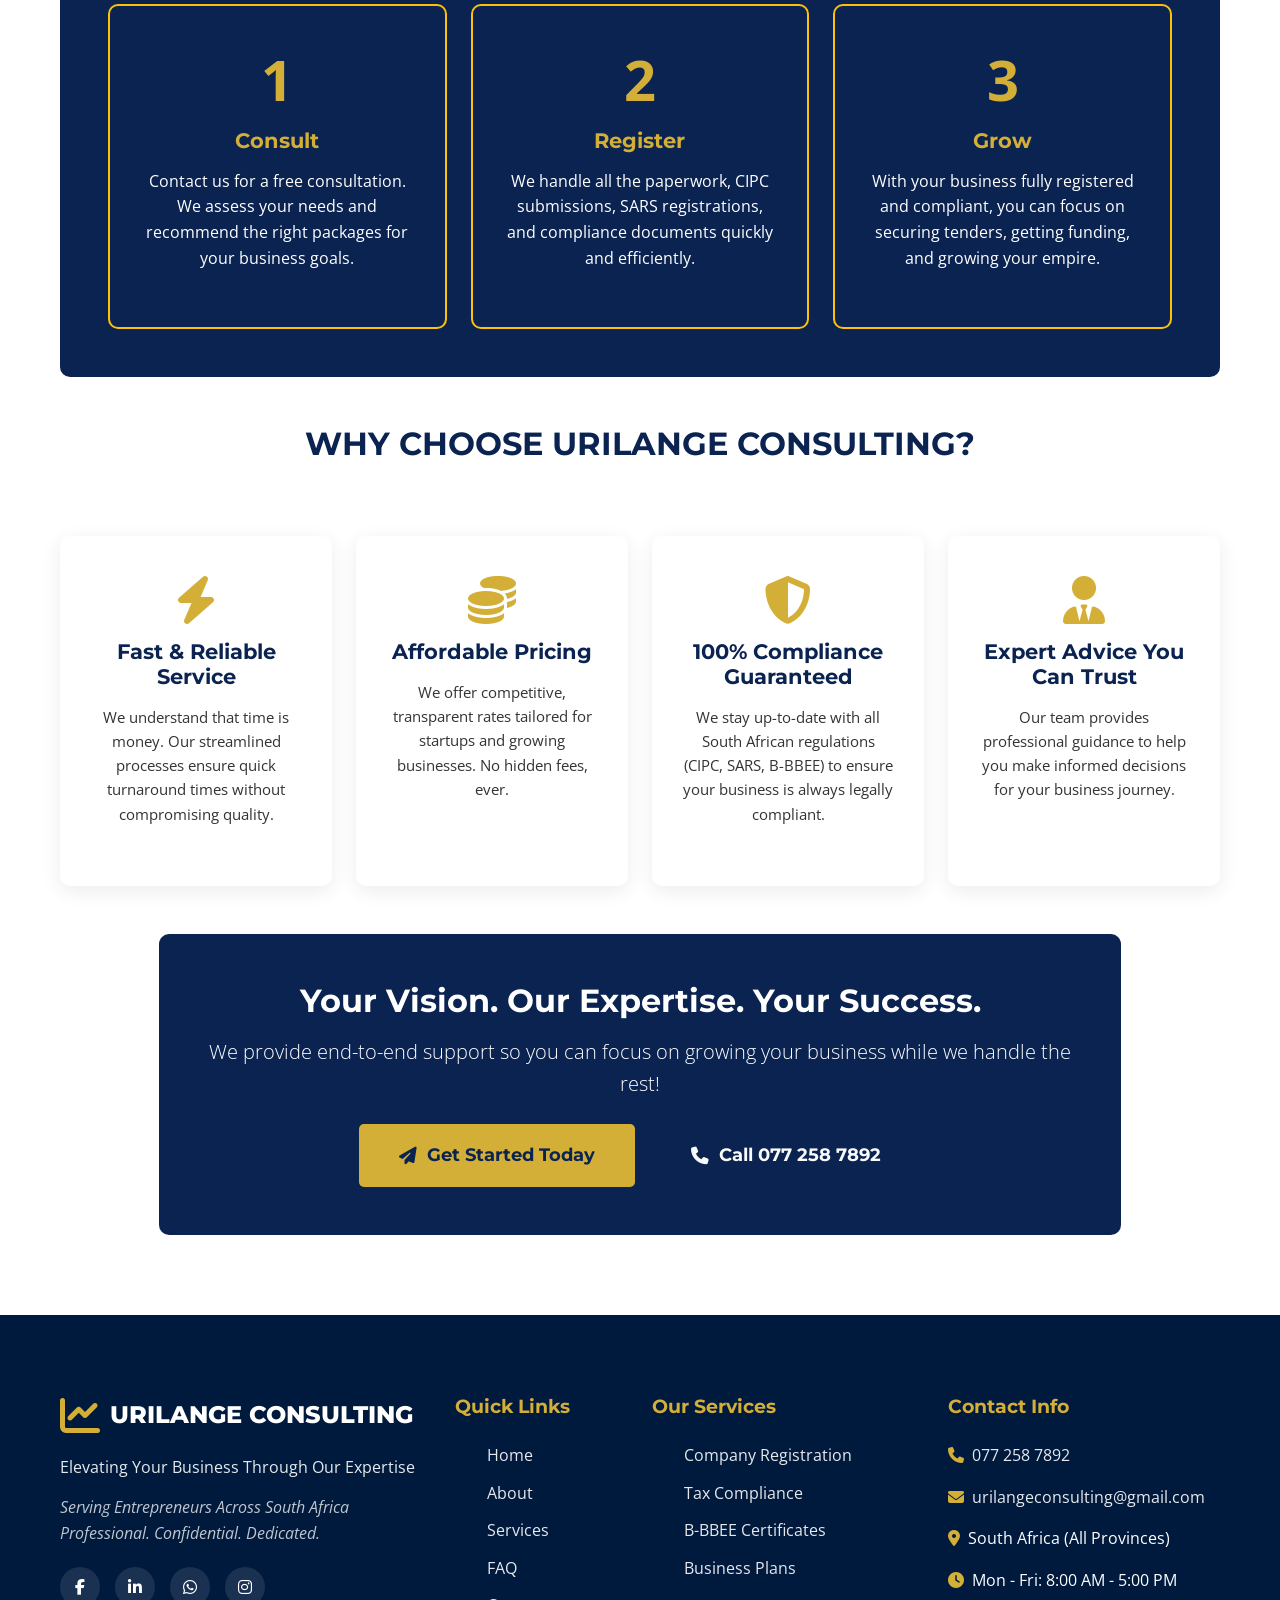
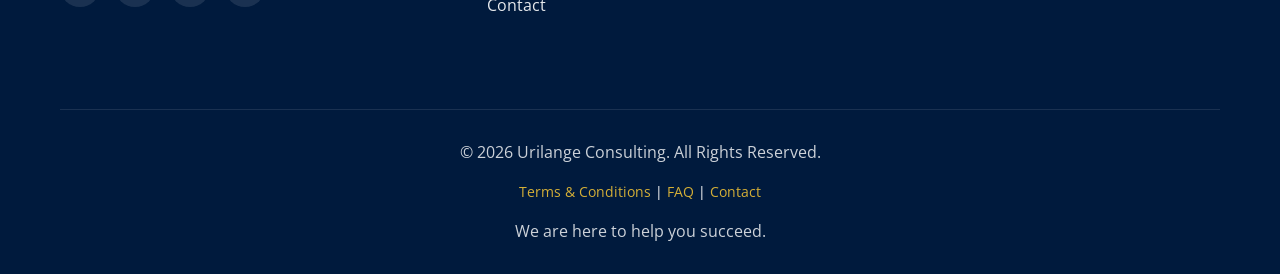
==== commit ccaf64c7: "update nave bar" ====
--- a/about.html
+++ b/about.html
@@ -20,43 +20,67 @@
 </head>
 <body>
     <!-- Navigation -->
-    <nav class="navbar navbar-expand-lg fixed-top">
-        <div class="container">
-            <a class="navbar-brand" href="index.html">
-                <i class="fas fa-chart-line"></i>
-                URILANGE CONSULTING
-            </a>
-            <button class="navbar-toggler" type="button" data-bs-toggle="collapse" data-bs-target="#navbarNav">
-                <span class="navbar-toggler-icon" style="filter: invert(1);"></span>
-            </button>
-            <div class="collapse navbar-collapse" id="navbarNav">
-                <ul class="navbar-nav ms-auto align-items-center">
-                    <li class="nav-item"><a class="nav-link" href="index.html">Home</a></li>
-                    <li class="nav-item"><a class="nav-link active" href="about.html">About</a></li>
-                    <li class="nav-item"><a class="nav-link" href="services.html">Services</a></li>
-                    <li class="nav-item dropdown">
-                        <a class="nav-link dropdown-toggle" href="#" role="button" data-bs-toggle="dropdown">Provinces</a>
-                        <ul class="dropdown-menu">
-                            <li><a class="dropdown-item" href="provinces/eastern-cape.html">Eastern Cape</a></li>
-                            <li><a class="dropdown-item" href="provinces/free-state.html">Free State</a></li>
-                            <li><a class="dropdown-item" href="provinces/gauteng.html">Gauteng</a></li>
-                            <li><a class="dropdown-item" href="provinces/kwazulu-natal.html">KwaZulu-Natal</a></li>
-                            <li><a class="dropdown-item" href="provinces/limpopo.html">Limpopo</a></li>
-                            <li><a class="dropdown-item" href="provinces/mpumalanga.html">Mpumalanga</a></li>
-                            <li><a class="dropdown-item" href="provinces/northern-cape.html">Northern Cape</a></li>
-                            <li><a class="dropdown-item" href="provinces/north-west.html">North West</a></li>
-                            <li><a class="dropdown-item" href="provinces/western-cape.html">Western Cape</a></li>
-                        </ul>
-                    </li>
-                    <li class="nav-item"><a class="nav-link" href="contact.html">Contact</a></li>
-                    <li class="nav-item ms-lg-3">
-                        <a href="tel:0772587892" class="btn btn-gold"><i class="fas fa-phone"></i> 077 258 7892</a>
-                    </li>
-                </ul>
-            </div>
-        </div>
-    </nav>
-
+   <nav class="navbar navbar-expand-lg fixed-top">
+    <div class="container">
+        <a class="navbar-brand" href="index.html">
+            <img src="images/logo.jpg" alt="Urilange Consulting" class="navbar-logo">
+        </a>
+        <button class="navbar-toggler" type="button" data-bs-toggle="collapse" data-bs-target="#navbarNav">
+            <span class="navbar-toggler-icon" style="filter: invert(1);"></span>
+        </button>
+        <div class="collapse navbar-collapse" id="navbarNav">
+            <ul class="navbar-nav ms-auto align-items-center">
+                <li class="nav-item">
+                    <a class="nav-link" href="index.html" title="Home">
+                        <i class="fas fa-home"></i>
+                        <span class="nav-text">Home</span>
+                    </a>
+                </li>
+                <li class="nav-item">
+                    <a class="nav-link" href="about.html" title="About">
+                        <i class="fas fa-info-circle"></i>
+                        <span class="nav-text">About</span>
+                    </a>
+                </li>
+                <li class="nav-item">
+                    <a class="nav-link" href="services.html" title="Services">
+                        <i class="fas fa-briefcase"></i>
+                        <span class="nav-text">Services</span>
+                    </a>
+                </li>
+                <li class="nav-item dropdown">
+                    <a class="nav-link dropdown-toggle" href="#" role="button" data-bs-toggle="dropdown" title="Provinces">
+                        <i class="fas fa-map-marked-alt"></i>
+                        <span class="nav-text">Provinces</span>
+                    </a>
+                    <ul class="dropdown-menu">
+                        <li><a class="dropdown-item" href="provinces/eastern-cape.html">Eastern Cape</a></li>
+                        <li><a class="dropdown-item" href="provinces/free-state.html">Free State</a></li>
+                        <li><a class="dropdown-item" href="provinces/gauteng.html">Gauteng</a></li>
+                        <li><a class="dropdown-item" href="provinces/kwazulu-natal.html">KwaZulu-Natal</a></li>
+                        <li><a class="dropdown-item" href="provinces/limpopo.html">Limpopo</a></li>
+                        <li><a class="dropdown-item" href="provinces/mpumalanga.html">Mpumalanga</a></li>
+                        <li><a class="dropdown-item" href="provinces/northern-cape.html">Northern Cape</a></li>
+                        <li><a class="dropdown-item" href="provinces/north-west.html">North West</a></li>
+                        <li><a class="dropdown-item" href="provinces/western-cape.html">Western Cape</a></li>
+                    </ul>
+                </li>
+                <li class="nav-item">
+                    <a class="nav-link" href="contact.html" title="Contact">
+                        <i class="fas fa-envelope"></i>
+                        <span class="nav-text">Contact</span>
+                    </a>
+                </li>
+                <li class="nav-item ms-lg-3">
+                    <a href="tel:0772587892" class="btn btn-gold" title="Call Us">
+                        <i class="fas fa-phone"></i>
+                        <span class="btn-text">077 258 7892</span>
+                    </a>
+                </li>
+            </ul>
+        </div>
+    </div>
+</nav>
     <!-- Breadcrumb Section -->
     <section class="breadcrumb-section">
         <div class="container">
@@ -301,4 +325,4 @@
     <script src="js/wow.min.js"></script>
     <script src="js/main.js"></script>
 </body>
-</html>+</html>
